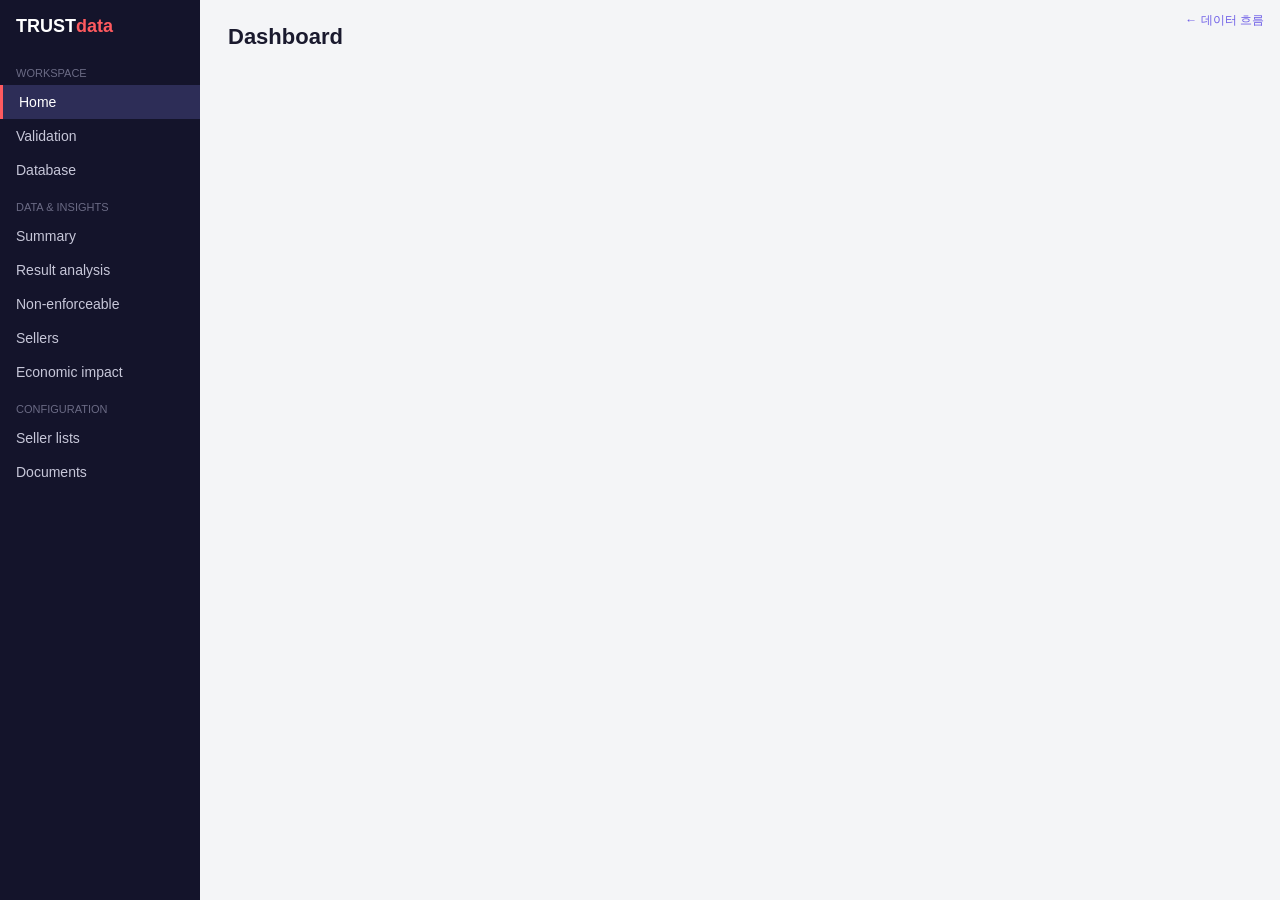
==== dashboard.html @ 7d65ad99 "Add interactive data-flow presentation; park UI mock at dashboard.html" ====
<!DOCTYPE html>
<html lang="ko">
<head>
  <meta charset="UTF-8">
  <meta name="viewport" content="width=device-width, initial-scale=1.0">
  <title>TrustData — Dashboard UI mock</title>
  <link rel="stylesheet" href="styles.css">
  <style>.backlink{position:fixed;right:16px;top:12px;z-index:5;font-size:12px;color:#6c5ce7;text-decoration:none}</style>
</head>
<body>
  <aside class="sidebar">
    <div class="brand">TRUST<span>data</span></div>
    <div class="nav-group">Workspace</div>
    <div class="nav-item active" data-view="home" onclick="show('home')">Home</div>
    <div class="nav-item" data-view="validation" onclick="show('validation')">Validation</div>
    <div class="nav-item" data-view="database" onclick="show('database')">Database</div>
    <div class="nav-group">Data &amp; Insights</div>
    <div class="nav-item" data-view="summary" onclick="show('summary')">Summary</div>
    <div class="nav-item" data-view="analysis" onclick="show('analysis')">Result analysis</div>
    <div class="nav-item" data-view="nonenf" onclick="show('nonenf')">Non-enforceable</div>
    <div class="nav-item" data-view="sellers" onclick="show('sellers')">Sellers</div>
    <div class="nav-item" data-view="economic" onclick="show('economic')">Economic impact</div>
    <div class="nav-group">Configuration</div>
    <div class="nav-item" data-view="sellerlists" onclick="show('sellerlists')">Seller lists</div>
    <div class="nav-item" data-view="documents" onclick="show('documents')">Documents</div>
  </aside>

  <main class="main">
    <a class="backlink" href="index.html">← 데이터 흐름</a>
    <h1 id="title">Dashboard</h1>
    <div id="view-home" class="view"></div>
    <div id="view-validation" class="view"></div>
    <div id="view-database" class="view"></div>
    <div id="view-summary" class="view"></div>
    <div id="view-analysis" class="view"></div>
    <div id="view-nonenf" class="view"></div>
    <div id="view-sellers" class="view"></div>
    <div id="view-economic" class="view"></div>
    <div id="view-sellerlists" class="view"></div>
    <div id="view-documents" class="view"></div>
  </main>

  <script src="gate.js"></script>
  <script src="data.js"></script>
  <script src="app.js"></script>
</body>
</html>
</content>
---- styles.css ----
* { box-sizing: border-box; margin: 0; padding: 0; }
body { font-family: -apple-system, "Apple SD Gothic Neo", "Malgun Gothic", sans-serif;
  display: flex; height: 100vh; color: #1a1a2e; background: #f4f5f7; }

/* sidebar */
.sidebar { width: 200px; background: #14142b; color: #c7c7d9; padding: 16px 0; flex-shrink: 0; }
.brand { color: #fff; font-weight: 700; padding: 0 16px 16px; font-size: 18px; }
.brand span { color: #ff5a5f; }
.nav-group { font-size: 11px; text-transform: uppercase; color: #6b6b85; padding: 14px 16px 6px; }
.nav-item { padding: 9px 16px; cursor: pointer; font-size: 14px; }
.nav-item:hover { background: #20203f; }
.nav-item.active { background: #2d2d57; color: #fff; border-left: 3px solid #ff5a5f; }

/* main */
.main { flex: 1; overflow-y: auto; padding: 24px 28px; }
h1 { font-size: 22px; margin-bottom: 18px; }
.view { display: none; }
.view.active { display: block; }

/* kpi cards */
.cards { display: grid; grid-template-columns: repeat(3, 1fr); gap: 14px; margin-bottom: 24px; }
.card { background: #fff; border-radius: 10px; padding: 18px 20px; box-shadow: 0 1px 3px rgba(0,0,0,.06); }
.card .num { font-size: 28px; font-weight: 700; }
.card .lbl { color: #888; font-size: 13px; margin-top: 4px; }

/* tables */
table { width: 100%; border-collapse: collapse; background: #fff; border-radius: 10px; overflow: hidden;
  box-shadow: 0 1px 3px rgba(0,0,0,.06); }
th, td { text-align: left; padding: 11px 14px; font-size: 13px; border-bottom: 1px solid #eee; }
th { background: #fafafb; color: #666; font-weight: 600; }
tr:last-child td { border-bottom: none; }
.bar { height: 6px; background: #ffded0; border-radius: 3px; margin-top: 3px; }
.bar > span { display: block; height: 100%; background: #ff8a5b; border-radius: 3px; }

/* badges + actions */
.badge { display: inline-block; padding: 2px 9px; border-radius: 12px; font-size: 11px; font-weight: 600; }
.s-pending { background: #fff3cd; color: #856404; }
.s-enforced { background: #d4edda; color: #155724; }
.s-non_enforceable { background: #f8d7da; color: #721c24; }
.s-discarded { background: #e2e3e5; color: #555; }
.s-on_hold { background: #d1ecf1; color: #0c5460; }
.act button { border: none; border-radius: 6px; padding: 4px 10px; font-size: 12px; cursor: pointer; margin-right: 4px; }
.b-enforce { background: #6c5ce7; color: #fff; }
.b-discard { background: #eee; color: #333; }
.b-hold { background: #ddd; color: #333; }
.toolbar { margin-bottom: 12px; }
.toolbar select { padding: 6px 10px; border: 1px solid #ddd; border-radius: 6px; font-size: 13px; }
.muted { color: #999; font-size: 12px; }

/* gate */
#gate { position: fixed; inset: 0; background: #14142b; display: flex; align-items: center;
  justify-content: center; z-index: 1000; }
.gate-box { background: #fff; padding: 32px 28px; border-radius: 12px; width: 320px; text-align: center; }
.gate-title { font-weight: 700; font-size: 18px; margin-bottom: 18px; }
.gate-title span { color: #ff5a5f; }
.gate-box input { width: 100%; padding: 10px 12px; border: 1px solid #ddd; border-radius: 8px;
  font-size: 14px; margin-bottom: 10px; }
.gate-box button { width: 100%; padding: 10px; border: none; border-radius: 8px; background: #6c5ce7;
  color: #fff; font-size: 14px; font-weight: 600; cursor: pointer; }
#gate-err { color: #c0392b; font-size: 12px; margin-top: 10px; min-height: 16px; }
</content>
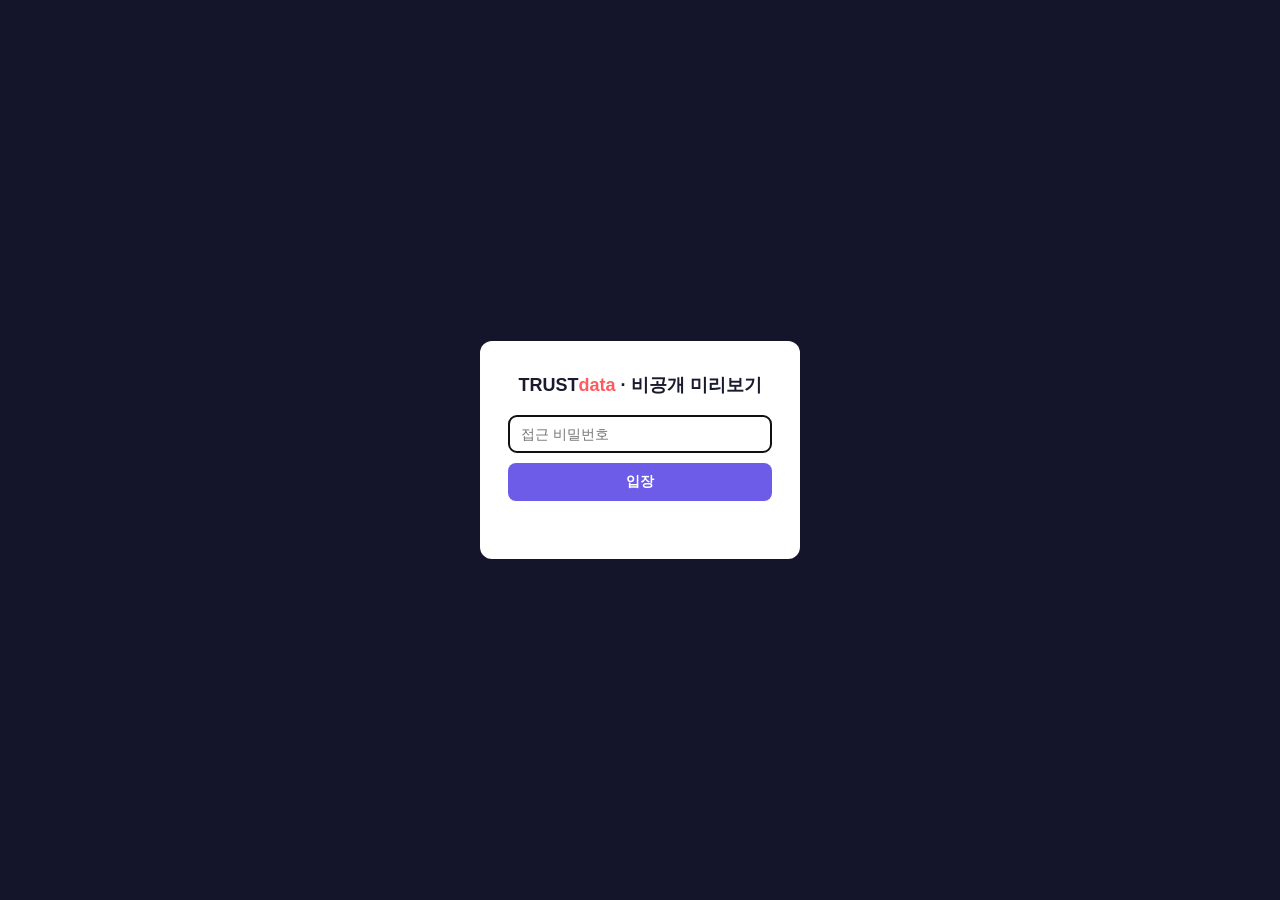
==== commit 25009c33: "Fix: strip stray </content> tag breaking all JS files" ====
--- a/dashboard.html
+++ b/dashboard.html
@@ -45,4 +45,3 @@
   <script src="app.js"></script>
 </body>
 </html>
-</content>
--- a/styles.css
+++ b/styles.css
@@ -58,4 +58,3 @@
 .gate-box button { width: 100%; padding: 10px; border: none; border-radius: 8px; background: #6c5ce7;
   color: #fff; font-size: 14px; font-weight: 600; cursor: pointer; }
 #gate-err { color: #c0392b; font-size: 12px; margin-top: 10px; min-height: 16px; }
-</content>
